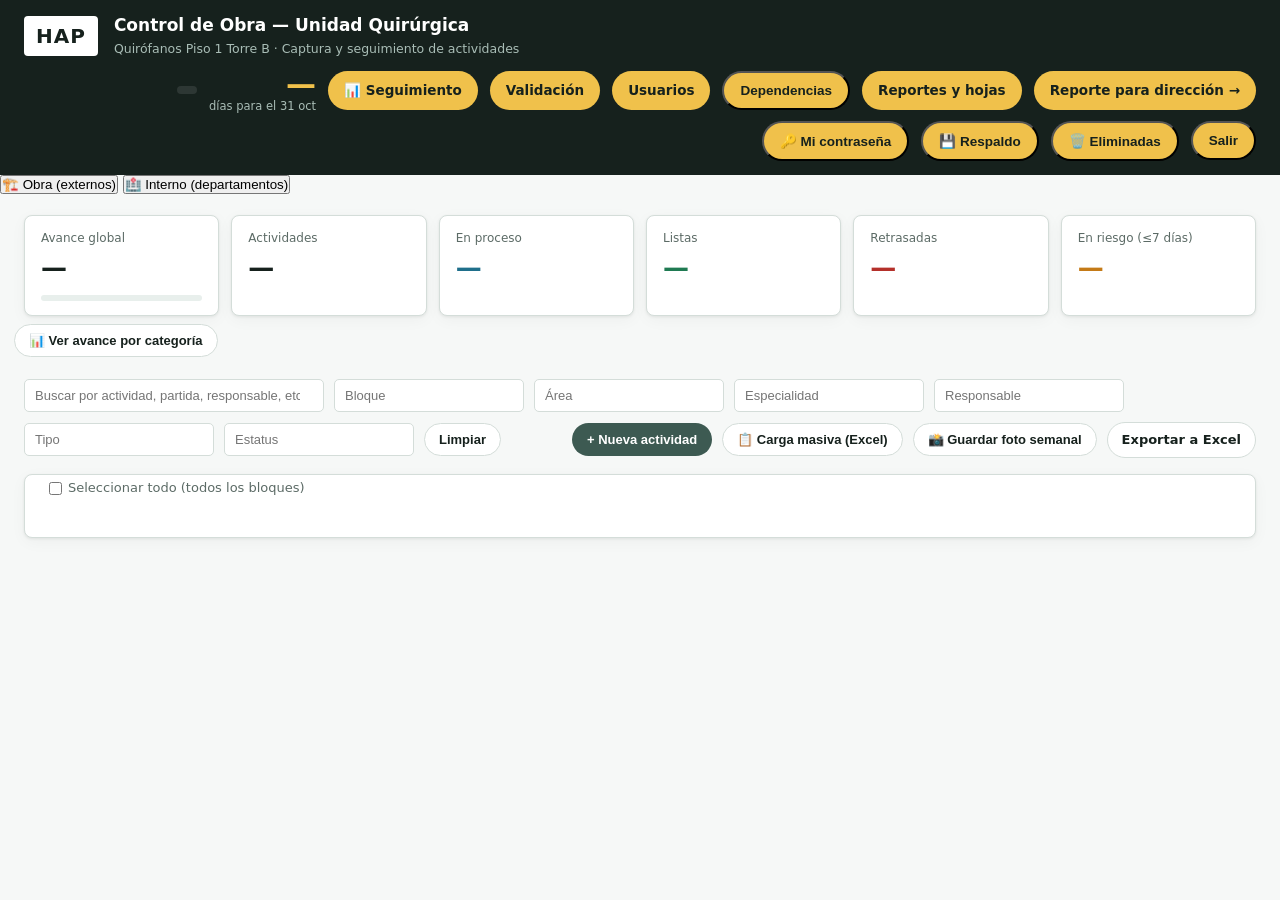
==== templates/index.html @ 10e6d12b "Update search input placeholder text" ====
<!DOCTYPE html>
<html lang="es">
<head>
<meta charset="UTF-8">
<meta name="viewport" content="width=device-width, initial-scale=1.0">
<title>Control de Obra — Unidad Quirúrgica HAP</title>
<link rel="stylesheet" href="/static/estilos.css">
</head>
<body>

<header class="barra">
  <div class="barra-izq">
    <span class="logo">HAP</span>
    <div>
      <h1>Control de Obra — Unidad Quirúrgica</h1>
      <p class="sub">Quirófanos Piso 1 Torre B · Captura y seguimiento de actividades</p>
    </div>
  </div>
  <div class="barra-der">
    <span class="usuario-logueado" id="usuario-logueado"></span>
    <div class="contador" id="contador">
      <span class="contador-num" id="dias-num">—</span>
      <span class="contador-lbl">días para el 31&nbsp;oct</span>
    </div>
    <a href="/seguimiento" class="btn-reporte btn-reportes-sec perm-admin" id="btn-seguimiento">📊 Seguimiento</a>
    <a href="/validacion" class="btn-reporte btn-reportes-sec" id="btn-validacion">Validación <span id="badge-val" class="badge-val" hidden>0</span></a>
    <a href="/usuarios" class="btn-reporte btn-reportes-sec perm-admin" id="btn-usuarios">Usuarios</a>
    <button id="btn-dep-mgr" class="btn-reporte btn-reportes-sec" type="button">Dependencias</button>
    <a href="/reportes" class="btn-reporte btn-reportes-sec perm-admin">Reportes y hojas</a>
    <a href="/reporte" class="btn-reporte perm-admin">Reporte para dirección →</a>
    <button id="btn-cambiar-clave-admin" class="btn-reporte btn-reportes-sec" type="button">🔑 Mi contraseña</button>
    <button id="btn-respaldo-rapido" class="btn-reporte btn-reportes-sec perm-admin" type="button">💾 Respaldo</button>
    <button id="btn-ver-eliminadas" class="btn-reporte btn-reportes-sec perm-admin" type="button">🗑️ Eliminadas</button>
    <button id="btn-salir-admin" class="btn-reporte" type="button">Salir</button>
  </div>
</header>

<!-- Selector de mundo: Obra (externos) / Interno (departamentos) -->
<div class="selector-mundo">
  <button id="sm-obra" class="sm-btn activo" type="button">🏗️ Obra (externos)</button>
  <button id="sm-interno" class="sm-btn" type="button">🏥 Interno (departamentos)</button>
</div>

<section class="tablero" id="tablero">
  <div class="kpi">
    <span class="kpi-lbl">Avance global</span>
    <span class="kpi-val" id="kpi-global">—</span>
    <div class="barra-avance"><div class="barra-avance-fill" id="kpi-global-bar"></div></div>
  </div>
  <div class="kpi"><span class="kpi-lbl">Actividades</span><span class="kpi-val" id="kpi-total">—</span></div>
  <div class="kpi"><span class="kpi-lbl">En proceso</span><span class="kpi-val azul" id="kpi-proceso">—</span></div>
  <div class="kpi"><span class="kpi-lbl">Listas</span><span class="kpi-val verde" id="kpi-listas">—</span></div>
  <div class="kpi alerta"><span class="kpi-lbl">Retrasadas</span><span class="kpi-val rojo" id="kpi-retraso">—</span></div>
  <div class="kpi alerta"><span class="kpi-lbl">En riesgo (≤7 días)</span><span class="kpi-val naranja" id="kpi-riesgo">—</span></div>
</section>

<section class="resumen-cat">
  <button type="button" id="btn-resumen-cat" class="btn-sec">📊 Ver avance por categoría</button>
</section>

<section class="controles">
  <input type="search" id="buscar" placeholder="Buscar por actividad, partida, responsable, etc.">
  <div class="filtro-combo">
    <input list="dl-bloque" id="f-bloque" placeholder="Bloque" autocomplete="off">
    <datalist id="dl-bloque"></datalist>
  </div>
  <div class="filtro-combo">
    <input list="dl-area" id="f-area" placeholder="Área" autocomplete="off">
    <datalist id="dl-area"></datalist>
  </div>
  <div class="filtro-combo">
    <input list="dl-giro" id="f-giro" placeholder="Especialidad" autocomplete="off">
    <datalist id="dl-giro"></datalist>
  </div>
  <div class="filtro-combo">
    <input list="dl-proveedor" id="f-proveedor" placeholder="Responsable" autocomplete="off">
    <datalist id="dl-proveedor"></datalist>
  </div>
  <div class="filtro-combo">
    <input list="dl-tipo" id="f-tipo-partida" placeholder="Tipo" autocomplete="off">
    <datalist id="dl-tipo"></datalist>
  </div>
  <div class="filtro-combo">
    <input list="dl-estatus" id="f-estatus" placeholder="Estatus" autocomplete="off">
    <datalist id="dl-estatus"></datalist>
  </div>
  <datalist id="dl-causa-global"></datalist>
  <button id="btn-limpiar" class="btn-sec">Limpiar</button>
  <span class="flex"></span>
  <button id="btn-nueva" class="btn-pri">+ Nueva actividad</button>
  <button id="btn-carga-masiva" class="btn-sec">📋 Carga masiva (Excel)</button>
  <button id="btn-foto" class="btn-sec" title="Guarda una foto del avance de hoy para comparar la próxima semana">📸 Guardar foto semanal</button>
  <a href="/api/exportar" class="btn-sec">Exportar a Excel</a>
</section>

<div class="barra-seleccion" id="barra-seleccion" hidden>
  <span id="sel-conteo">0 seleccionadas</span>
  <button id="btn-borrar-sel" class="btn-borrar-sel">🗑 Eliminar seleccionadas</button>
  <button id="btn-deseleccionar" class="btn-sec">Quitar selección</button>
</div>

<div class="tabla-wrap">
  <div class="check-todos-fila">
    <label><input type="checkbox" id="check-todos" title="Seleccionar todos"> Seleccionar todo (todos los bloques)</label>
  </div>
  <div id="grupos-bloque"></div>
  <p id="vacio" class="vacio" hidden>No hay actividades que coincidan con el filtro.</p>
</div>

<!-- Panel de edición -->
<div class="overlay" id="overlay" hidden></div>
<aside class="panel" id="panel" hidden>
  <div class="panel-cab">
    <h2 id="panel-titulo">Editar actividad</h2>
    <button class="cerrar" id="cerrar-panel">✕</button>
  </div>
  <div class="panel-cuerpo">
    <input type="hidden" id="e-id">
    <div class="campo"><label>Bloque</label>
      <input list="dl-bloque-e" id="e-bloque" autocomplete="off">
      <datalist id="dl-bloque-e"></datalist>
      <button type="button" class="mini-add" data-add="bloque">+ Agregar bloque</button>
    </div>
    <div class="campo"><label>Área</label>
      <input list="dl-area-e" id="e-area" autocomplete="off">
      <datalist id="dl-area-e"></datalist>
      <button type="button" class="mini-add" data-add="area">+ Agregar área nueva</button>
    </div>
    <div class="fila-2">
      <div class="campo"><label>Especialidad</label>
        <input list="dl-giro-e" id="e-giro" autocomplete="off">
        <datalist id="dl-giro-e"></datalist>
        <button type="button" class="mini-add" data-add="giro">+ Agregar especialidad</button>
      </div>
    </div>
    <div class="campo"><label>Mundo</label>
      <select id="e-mundo">
        <option value="obra">🔧 Obra (externos)</option>
        <option value="interno">🏥 Interno (departamentos)</option>
      </select>
      <p class="ayuda">Si esta actividad está en la pestaña equivocada (ej. una compra de mobiliario que hace el hospital, no un proveedor externo), cámbiala aquí.</p>
    </div>
    <div class="campo"><label id="lbl-proveedor">Responsable</label>
      <input list="dl-proveedor-e" id="e-proveedor" autocomplete="off">
      <datalist id="dl-proveedor-e"></datalist>
      <button type="button" class="mini-add" id="btn-add-prov" data-add="proveedor">+ Agregar responsable nuevo</button>
    </div>
    <div class="campo"><label>Partida / Actividad</label><textarea id="e-partida" rows="2"></textarea></div>
    <div class="fila-2">
      <div class="campo"><label id="lbl-tipo-partida">Tipo de partida</label>
        <select id="e-tipo-partida">
          <option>Construcción</option><option>Mobiliario y equipo</option>
          <option>Puesta en marcha</option><option>Detalles finales</option>
        </select></div>
      <div class="campo"><label>¿Definido / tiene plano?</label>
        <select id="e-definido"><option value="NO">No</option><option value="SÍ">Sí</option></select></div>
    </div>
    <div class="fila-2">
      <div class="campo"><label>¿Aplica?</label>
        <select id="e-aplica"><option>SÍ</option><option>NO</option></select></div>
      <div class="campo"><label>% Avance</label>
        <input type="number" id="e-avance" min="0" max="100" step="5">
        <p class="ayuda" id="e-avance-decl-info" hidden></p>
      </div>
    </div>
    <div class="campo campo-pruebas">
      <label class="lbl-check"><input type="checkbox" id="e-requiere-pruebas"> Requiere pruebas de funcionamiento / revisión y entrega
        <span class="ayuda-inline">(ej. contacto con polaridad y tierra, apagador que prenda y apague, llave que saque agua — lo valida alguien de adentro, no el proveedor)</span></label>
    </div>
    <div class="campo" id="wrap-valida-depto" hidden>
      <label>¿Quién valida? (interno)</label>
      <input list="dl-valida-depto" id="e-valida-depto" placeholder="ej. Biomédica, Mantenimiento…" autocomplete="off">
      <datalist id="dl-valida-depto"></datalist>
    </div>
    <div class="campo" id="campo-nota-mod" hidden>
      <label>Nota de este cambio de avance <small style="font-weight:400;color:#8a94a3;">(por qué lo ajustaste)</small></label>
      <textarea id="e-nota-mod" rows="2" placeholder="Ej. Verificado en obra, se confirma 60%"></textarea>
    </div>
    <div class="fila-2">
      <div class="campo"><label>Fecha inicio</label><input type="date" id="e-inicio"></div>
      <div class="campo"><label>Fecha fin (compromiso)</label><input type="date" id="e-fin"></div>
    </div>
    <div class="fila-2">
      <div class="campo"><label>Duración (días)</label><input type="number" id="e-duracion" min="0"></div>
      <div class="campo"><label>Estatus</label>
        <select id="e-estatus">
          <option>Pendiente</option><option>En proceso</option>
          <option>Listo</option><option>Post-apertura</option>
        </select></div>
    </div>
    <div class="campo"><label>Depende de (esta actividad no empieza hasta que la otra acabe)</label>
      <select id="e-depende"><option value="">— Ninguna —</option></select>
    </div>
    <div class="bloque-causa">
      <div class="campo"><label>Causa de retraso <span class="op">(si va atrasada)</span></label>
        <input list="dl-causa" id="e-causa" autocomplete="off" placeholder="— Sin causa —">
        <datalist id="dl-causa"></datalist>
        <button type="button" class="mini-add" data-add="causa">+ Agregar causa nueva</button>
      </div>
      <div class="campo"><label>Lo que sostiene el proveedor <span class="op">(su versión)</span></label>
        <textarea id="e-nota-prov" rows="2" placeholder="Aquí se anota lo que el proveedor explica sobre el retraso"></textarea>
      </div>
      <p class="causa-sello" id="causa-sello" hidden></p>
    </div>
    <div class="campo"><label>Notas</label><textarea id="e-notas" rows="3"></textarea></div>
  </div>
  <div class="panel-pie">
    <button id="borrar-act" class="btn-borrar">Eliminar</button>
    <button id="duplicar-act" class="btn-sec" title="Crear copia con nuevo código">Duplicar</button>
    <span class="flex"></span>
    <button id="cancelar" class="btn-sec">Cancelar</button>
    <button id="guardar" class="btn-pri">Guardar</button>
  </div>
</aside>

<!-- Panel flotante: Avance por categoría -->
<div class="overlay" id="overlay-resumen-cat" hidden></div>
<aside class="panel" id="panel-resumen-cat" hidden>
  <div class="panel-cab">
    <h2>📊 Avance por categoría</h2>
    <button class="cerrar" id="cerrar-resumen-cat">✕</button>
  </div>
  <div class="panel-cuerpo">
    <div class="resumen-cat-cab">
      <label>Agrupar por:</label>
      <select id="resumen-agrupar">
        <option value="bloque">Bloque</option>
        <option value="area">Área</option>
        <option value="giro">Especialidad</option>
        <option value="responsable">Responsable</option>
        <option value="tipo_partida">Tipo</option>
      </select>
      <span class="ayuda">Del avance de lo que ves ahora mismo en esta pestaña (con los filtros que tengas puestos), ordenado del más atrasado al más avanzado.</span>
    </div>
    <div id="resumen-cat-lista"></div>
  </div>
</aside>

<!-- Modal para agregar proveedor / bloque / área / giro -->
<div class="overlay" id="overlay-add" hidden></div>
<div class="modal-add" id="modal-add" hidden>
  <div class="modal-cab">
    <h3 id="add-titulo">Agregar</h3>
    <button class="cerrar" id="add-cerrar">✕</button>
  </div>
  <div class="modal-cuerpo">
    <div class="campo"><label id="add-lbl-nombre">Nombre</label>
      <input id="add-nombre" placeholder="Escribe el nombre"></div>
    <div class="campo" id="add-tipo-wrap">
      <label>Tipo</label>
      <select id="add-tipo"><option>Externo</option><option>Interno</option></select>
      <p class="ayuda">Interno = personal o áreas del hospital (Sistemas, Intendencia, Compras…). Externo = contratista o proveedor de fuera.</p>
    </div>
    <div class="campo"><label id="add-lbl-func">¿De qué se encarga / para qué es?</label>
      <textarea id="add-funcion" rows="2" placeholder="Breve descripción"></textarea></div>
  </div>
  <div class="modal-pie">
    <button class="btn-sec" id="add-cancelar">Cancelar</button>
    <button class="btn-pri" id="add-guardar">Guardar</button>
  </div>
</div>

<!-- Modal de confirmación de borrado -->
<div class="overlay" id="overlay-del" hidden></div>
<div class="modal-add modal-del" id="modal-del" hidden>
  <div class="modal-cab">
    <h3 id="del-titulo">Confirmar eliminación</h3>
    <button class="cerrar" id="del-cerrar">✕</button>
  </div>
  <div class="modal-cuerpo">
    <p class="del-aviso">Vas a eliminar las siguientes partidas. Esta acción no se puede deshacer.</p>
    <div class="del-lista" id="del-lista"></div>
  </div>
  <div class="modal-pie">
    <button class="btn-sec" id="del-cancelar">Cancelar</button>
    <button class="btn-borrar-sel" id="del-confirmar">Sí, eliminar</button>
  </div>
</div>

<!-- Modal: Administrador de Dependencias -->
<div class="overlay" id="overlay-dep" hidden></div>
<div class="modal-add modal-dep" id="modal-dep" hidden>
  <div class="modal-cab">
    <h3>Dependencias entre trabajos</h3>
    <button class="cerrar" id="dep-cerrar">✕</button>
  </div>
  <div class="modal-cuerpo">
    <p class="ayuda">Define qué trabajos tienen que avanzar antes de que otro pueda empezar, por área.</p>
    <div class="dep-form">
      <div class="fila-2">
        <div class="campo"><label>Área</label>
          <input id="dep-new-area" placeholder="ej. Quirófano 6" autocomplete="off"></div>
        <div class="campo"><label>Trabajo que espera (sucesor)</label>
          <input id="dep-new-sucesor" placeholder="ej. Pintura" autocomplete="off"></div>
      </div>
      <div class="fila-2">
        <div class="campo"><label>Debe(n) ir antes (predecesores)</label>
          <input id="dep-new-predecesores" placeholder="ej. Tablaroca, Instalaciones" autocomplete="off"></div>
        <div class="campo"><label>Umbral %</label>
          <input type="number" id="dep-new-umbral" min="0" max="100" step="5" value="100"></div>
      </div>
      <button class="btn-pri" id="btn-crear-dep" type="button">+ Crear regla</button>
    </div>
    <table class="v-tabla" style="margin-top:14px">
      <thead><tr><th>Área</th><th>Sucesor</th><th>Predecesores</th><th>Umbral</th><th>Estado</th><th></th></tr></thead>
      <tbody id="tbody-dep-lista"></tbody>
    </table>
    <p id="vacio-dep-lista" class="vacio" hidden>Aún no hay reglas de dependencia.</p>
  </div>
  <div class="modal-pie">
    <button class="btn-sec" id="dep-cerrar-btn" type="button">Cerrar</button>
  </div>
</div>

<!-- Modal: Cambiar contraseña del administrador -->
<div class="overlay" id="overlay-clave-admin" hidden></div>
<div class="modal-add" id="modal-clave-admin" hidden>
  <div class="modal-cab">
    <h3>Cambiar mi contraseña</h3>
    <button class="cerrar" id="btn-cerrar-clave-admin">✕</button>
  </div>
  <div class="modal-cuerpo">
    <div class="campo"><label>Contraseña actual</label>
      <input type="password" id="admin-clave-actual" autocomplete="current-password"></div>
    <div class="campo"><label>Nueva contraseña</label>
      <input type="password" id="admin-clave-nueva" autocomplete="new-password"></div>
    <div class="campo"><label>Repite la nueva</label>
      <input type="password" id="admin-clave-confirmar" autocomplete="new-password"></div>
    <p class="ayuda">Mínimo 4 caracteres.</p>
  </div>
  <div class="modal-pie">
    <button class="btn-sec" id="btn-cancelar-clave-admin">Cancelar</button>
    <button class="btn-pri" id="btn-guardar-clave-admin">Guardar</button>
  </div>
</div>

<!-- Globo de historial -->
<div class="panel-hist" id="panel-hist" hidden>
  <div class="hist-cab">
    <b id="hist-titulo">Historial</b>
    <button class="cerrar" id="hist-cerrar">✕</button>
  </div>
  <p class="hist-sub" id="hist-sub"></p>
  <div class="hist-cuerpo" id="hist-cuerpo"></div>
</div>

<div id="toast" class="toast" hidden></div>

<!-- ===== Modal: carga masiva por Excel ===== -->
<div class="overlay" id="overlay-masiva" hidden></div>
<div class="modal-add" id="modal-masiva" hidden style="max-width:620px">
  <div class="modal-cab">
    <h3>Carga masiva por Excel</h3>
    <button class="cerrar" id="masiva-cerrar">✕</button>
  </div>
  <div class="modal-cuerpo">
    <p class="ayuda" style="margin-bottom:12px">Sube un archivo Excel (.xlsx) con estas columnas: <b>Bloque, Área, Especialidad, Proveedor, Partida</b>. Opcionales: Tipo de partida, Fecha compromiso.</p>
    <p class="ayuda" style="margin-bottom:12px">La plataforma valida que cada bloque, área, especialidad y proveedor ya estén dados de alta. Si alguno no existe, te lo rechaza y te dice cuáles sí hay.</p>
    <div class="campo">
      <input type="file" id="masiva-archivo" accept=".xlsx,.xls,.csv">
    </div>
    <div id="masiva-preview" hidden>
      <p id="masiva-resumen" style="font-weight:600;margin:8px 0"></p>
      <div id="masiva-errores" style="color:#c53030;font-size:13px;max-height:200px;overflow-y:auto"></div>
      <div id="masiva-ok" style="color:#2f855a;font-size:13px"></div>
      <table class="v-tabla" id="masiva-tabla" style="font-size:12px;margin-top:8px;max-height:250px;overflow-y:auto;display:block">
        <thead><tr><th>Bloque</th><th>Área</th><th>Especialidad</th><th>Proveedor</th><th>Partida</th><th>Tipo</th><th>Fecha comp.</th><th>OK?</th></tr></thead>
        <tbody id="masiva-tbody"></tbody>
      </table>
    </div>
  </div>
  <div class="modal-pie">
    <button class="btn-sec" id="masiva-cancelar">Cancelar</button>
    <a href="/api/plantilla_carga_masiva" class="btn-sec" download>⬇ Descargar plantilla</a>
    <button class="btn-pri" id="masiva-subir" disabled>Subir actividades</button>
  </div>
</div>

<!-- Modal: Actividades eliminadas -->
<div class="overlay" id="overlay-elim" hidden></div>
<div class="panel" id="panel-elim" hidden style="width:min(700px,96vw)">
  <div class="panel-cab">
    <h2>🗑️ Actividades eliminadas</h2>
    <button class="cerrar" id="btn-cerrar-elim">✕</button>
  </div>
  <div class="panel-cuerpo" id="panel-elim-cuerpo">
    <p style="color:#64748b;font-size:13px;margin-bottom:12px">Actividades que se eliminaron. Puedes restaurarlas si fue un error.</p>
    <div id="elim-buscador" style="margin-bottom:10px">
      <input type="search" id="elim-buscar" placeholder="Buscar por código, partida, proveedor…" style="width:100%;padding:8px 12px;border:1px solid #e2e5ea;border-radius:8px;font-size:13px">
    </div>
    <div id="elim-lista"></div>
    <p id="elim-vacio" hidden style="text-align:center;color:#94a3b8;padding:20px">No hay actividades eliminadas.</p>
  </div>
</div>

<script src="/static/limpiar_campos.js"></script>
<script src="/static/app.js"></script>
</body>
</html>
---- static/estilos.css ----
/* ============================================================
   Control de Obra HAP — consola de trabajo
   Paleta clínica: acero, verde quirófano, ámbar de alerta
   ============================================================ */
:root{
  --tinta:#16211d;         /* verde-negro quirófano */
  --acero:#3d5a52;
  --acero-claro:#e8efec;
  --linea:#d4ddd9;
  --papel:#f6f8f7;
  --blanco:#ffffff;
  --verde:#1f7a52;         /* listo */
  --verde-suave:#e2f2ea;
  --azul:#1f6f8b;          /* en proceso */
  --azul-suave:#e2eef2;
  --naranja:#c47a17;       /* riesgo */
  --naranja-suave:#faf0dd;
  --rojo:#b4302a;          /* retraso */
  --rojo-suave:#f8e4e2;
  --gris-texto:#5c6b66;
  --sombra:0 1px 3px rgba(22,33,29,.08),0 4px 16px rgba(22,33,29,.04);
}
*{box-sizing:border-box;margin:0;padding:0}
body{
  font-family:"Segoe UI",system-ui,-apple-system,sans-serif;
  background:var(--papel);color:var(--tinta);
  font-size:14px;line-height:1.4;
}

/* ---- Barra superior ---- */
.barra{
  display:flex;flex-wrap:wrap;justify-content:space-between;align-items:center;
  background:var(--tinta);color:#fff;padding:14px 24px;row-gap:10px;
  position:sticky;top:0;z-index:50;
}
.barra-izq{display:flex;align-items:center;gap:16px}
.logo{
  font-weight:800;font-size:20px;letter-spacing:1px;
  background:#fff;color:var(--tinta);padding:6px 12px;border-radius:4px;
}
.barra h1{font-size:17px;font-weight:600}
.sub{font-size:12.5px;color:#a9bdb6;margin-top:2px}
/* Antes esta fila de botones no envolvía: con muchos botones (Seguimiento,
   Validación, Usuarios, Dependencias, Reportes y hojas, etc.) se salía de
   la pantalla en PC de ventana angosta y obligaba a hacer scroll lateral.
   Ahora, si no caben en una sola fila, bajan a una segunda fila en vez de
   salirse — funciona igual en PC que en celular (el @media de abajo
   además la hace más compacta en pantallas chicas). */
.barra-der{display:flex;flex-wrap:wrap;justify-content:flex-end;align-items:center;gap:8px 12px;max-width:100%}
.usuario-logueado{font-size:13px;color:#c8dbd2;font-weight:600;padding:4px 10px;
  background:rgba(255,255,255,.1);border-radius:6px;white-space:nowrap}
.contador{text-align:right;display:flex;flex-direction:column;line-height:1.1}
.contador-num{font-size:30px;font-weight:800;color:#f0c14b}
.contador-lbl{font-size:11.5px;color:#a9bdb6;text-transform:none}
.contador.critico .contador-num{color:#ff8b7e}
.btn-reporte{
  background:#f0c14b;color:var(--tinta);text-decoration:none;
  padding:10px 16px;border-radius:20px;font-weight:600;font-size:13.5px;
  white-space:nowrap;transition:background .15s;
}
.btn-reporte:hover{background:#f5cf6c}

/* ---- Tablero KPIs ---- */
.tablero{
  display:grid;grid-template-columns:repeat(6,1fr);gap:12px;
  padding:20px 24px 8px;
}
.kpi{
  background:var(--blanco);border:1px solid var(--linea);border-radius:8px;
  padding:14px 16px;display:flex;flex-direction:column;gap:4px;box-shadow:var(--sombra);
}
.kpi-lbl{font-size:12px;color:var(--gris-texto)}
.kpi-val{font-size:26px;font-weight:800}
.kpi-val.azul{color:var(--azul)}.kpi-val.verde{color:var(--verde)}
.kpi-val.rojo{color:var(--rojo)}.kpi-val.naranja{color:var(--naranja)}
.kpi.alerta{border-width:1px}
.barra-avance{height:6px;background:var(--acero-claro);border-radius:3px;overflow:hidden;margin-top:4px}
.barra-avance-fill{height:100%;background:var(--verde);width:0%;transition:width .4s}

/* ---- Controles / filtros ---- */
.controles{
  display:flex;gap:10px;align-items:center;padding:12px 24px;flex-wrap:wrap;
}
.controles input[type=search],.controles select,.controles input[list]{
  padding:8px 10px;border:1px solid var(--linea);border-radius:5px;
  background:#fff;font-size:13px;color:var(--tinta);
}
.filtro-combo{display:inline-flex}
.filtro-combo input[list]{min-width:150px;cursor:pointer}
.filtro-combo input[list]:focus{border-color:var(--acero);outline:none}
#buscar{min-width:260px;flex:0 1 300px}
.flex{flex:1}
.btn-pri,.btn-sec{
  padding:8px 14px;border-radius:20px;font-size:13px;font-weight:600;
  cursor:pointer;border:1px solid transparent;text-decoration:none;display:inline-block;
}
.btn-pri{background:var(--acero);color:#fff}
.btn-pri:hover{background:var(--tinta)}
.btn-sec{background:#fff;border-color:var(--linea);color:var(--tinta)}
.btn-sec:hover{background:var(--acero-claro)}

/* ---- Tabla ---- */
.check-todos-fila{margin:4px 24px 8px;font-size:13px;color:var(--gris-texto);display:flex;align-items:center;gap:6px}
.check-todos-fila label{display:flex;align-items:center;gap:6px;cursor:pointer}
#grupos-bloque{margin:4px 24px 40px}
.grupo-bloque{background:#fff;border:1px solid var(--linea);border-radius:8px;
  box-shadow:var(--sombra);margin-bottom:10px;overflow:hidden}
.grupo-resumen{list-style:none;cursor:pointer;padding:12px 16px;display:flex;
  align-items:center;gap:14px;background:var(--acero-claro);user-select:none}
.grupo-resumen::-webkit-details-marker{display:none}
.grupo-resumen::before{content:"▶";font-size:11px;color:var(--acero);transition:transform .15s}
.grupo-bloque[open] .grupo-resumen::before{transform:rotate(90deg)}
.grupo-nombre{font-weight:700;font-size:14px;color:var(--tinta)}
.grupo-cant{font-size:12.5px;color:var(--gris-texto)}
.grupo-avance-barra{flex:1;max-width:160px;height:8px;background:var(--linea);
  border-radius:5px;overflow:hidden}
.grupo-avance-fill{display:block;height:100%;background:var(--verde)}
.grupo-avance-pct{font-size:12.5px;font-weight:700;color:var(--verde);min-width:38px;text-align:right}
.grupo-bloque table{margin:0}
.tabla-wrap{margin:4px 24px 40px;background:#fff;border:1px solid var(--linea);
  border-radius:8px;overflow:hidden;box-shadow:var(--sombra)}
table{width:100%;border-collapse:collapse}
thead th{
  background:var(--acero-claro);text-align:left;padding:10px 12px;
  font-size:12px;font-weight:700;color:var(--acero);
  border-bottom:2px solid var(--linea);position:sticky;top:0;
}
tbody td{padding:9px 12px;border-bottom:1px solid #eef2f0;vertical-align:middle}
tbody tr:hover{background:#f9fbfa;cursor:pointer}
.col-av{width:120px}
.cod{font-family:"Consolas",monospace;font-size:12px;color:var(--gris-texto)}
.partida-cell{max-width:280px}
.giro-tag{
  display:inline-block;padding:2px 8px;border-radius:20px;font-size:11.5px;font-weight:600;
  background:var(--acero-claro);color:var(--acero);white-space:nowrap;
}
.mini-barra{height:16px;background:var(--acero-claro);border-radius:3px;position:relative;overflow:hidden}
.mini-barra-fill{height:100%;background:var(--azul);transition:width .3s}
.mini-barra span{position:absolute;inset:0;display:flex;align-items:center;justify-content:center;
  font-size:11px;font-weight:700;color:var(--tinta)}
.mini-barra-fill.full{background:var(--verde)}
.celda-avance{width:120px}
.sel-avance{margin-top:4px;width:100%;font-size:11px;padding:2px 4px;
  border:1px solid var(--linea);border-radius:4px;background:#fff;color:var(--acero);
  cursor:pointer;opacity:.55;transition:opacity .15s}
.celda-avance:hover .sel-avance{opacity:1;border-color:var(--acero)}
.badge{padding:3px 9px;border-radius:20px;font-size:11.5px;font-weight:600;white-space:nowrap}
.b-pendiente{background:var(--acero-claro);color:var(--acero)}
.b-proceso{background:var(--azul-suave);color:var(--azul)}
.b-listo{background:var(--verde-suave);color:var(--verde)}
.b-post{background:#ece4f5;color:#6a4a9c}
/* etiquetas de tipo de partida */
.tp-tag{display:inline-block;padding:2px 8px;border-radius:5px;font-size:11px;font-weight:600;white-space:nowrap}
.tp-con{background:#e8efec;color:#3d5a52}
.tp-mob{background:#e6eef7;color:#2c5c8a}
.tp-pm{background:#fef0e0;color:#b5701a}
.tp-det{background:#f0e9f6;color:#6a4a9c}
/* chip de definido */
.col-def{text-align:center;width:52px}
.def-chip{display:inline-block;width:24px;height:24px;line-height:24px;border-radius:50%;
  font-size:13px;font-weight:800;cursor:pointer;transition:transform .1s}
.def-chip:hover{transform:scale(1.15)}
.def-si{background:var(--verde-suave);color:var(--verde)}
.def-no{background:#f0f0f0;color:#b8b8b8}
/* botón mini agregar dentro del panel */
.mini-add{background:none;border:none;color:var(--azul);font-size:12px;font-weight:600;
  cursor:pointer;padding:2px 0;text-align:left;margin-top:2px}
.mini-add:hover{text-decoration:underline}
/* modal agregar */
.modal-add{position:fixed;top:50%;left:50%;transform:translate(-50%,-50%);
  width:440px;max-width:94vw;background:#fff;z-index:110;border-radius:10px;
  box-shadow:0 10px 40px rgba(0,0,0,.25);display:flex;flex-direction:column}
.modal-cab{display:flex;justify-content:space-between;align-items:center;
  padding:16px 20px;border-bottom:1px solid var(--linea)}
.modal-cab h3{font-size:15px}
.modal-cuerpo{padding:18px 20px}
.modal-pie{display:flex;justify-content:flex-end;gap:10px;padding:14px 20px;border-top:1px solid var(--linea)}
.ayuda{font-size:11.5px;color:var(--gris-texto);margin-top:4px;line-height:1.35}
.fecha-tarde{color:var(--rojo);font-weight:700}
.fecha-cerca{color:var(--naranja);font-weight:600}
.dep{font-size:11.5px;color:var(--gris-texto)}
.editar-ico{color:var(--acero);font-weight:700}
.acciones-fila{white-space:nowrap;display:flex;gap:10px;align-items:center}
.editar-ico,.borrar-ico{cursor:pointer;font-size:14px}
.borrar-ico{opacity:.5;transition:opacity .15s}
.borrar-ico:hover{opacity:1}
.col-check{width:36px;text-align:center;display:none}
.col-check input{cursor:pointer;width:16px;height:16px}
body.modo-sel .col-check{display:table-cell}
/* barra de selección */
.barra-seleccion{display:flex;align-items:center;gap:14px;margin:0 24px 8px;
  padding:10px 16px;background:var(--rojo-suave);border:1px solid var(--rojo);
  border-radius:8px}
.barra-seleccion[hidden]{display:none}
.barra-seleccion #sel-conteo{font-weight:700;color:var(--rojo)}
.btn-borrar-sel{background:var(--rojo);color:#fff;border:none;padding:8px 14px;
  border-radius:20px;font-size:13px;font-weight:600;cursor:pointer}
.btn-borrar-sel:hover{background:#8f2621}
/* modal borrado */
.modal-del .del-aviso{font-size:13px;color:var(--gris-texto);margin-bottom:12px}
.del-lista{max-height:300px;overflow-y:auto;border:1px solid var(--linea);
  border-radius:6px;padding:6px}
.del-item{padding:6px 8px;font-size:12.5px;border-bottom:1px solid #eef2f0}
.del-item:last-child{border-bottom:none}
/* ---- Regla global para elementos ocultos ---- */
[hidden] { display: none !important; }

/* ---- Panel lateral y Overlays ---- */
.overlay {
  position: fixed;
  inset: 0;
  background: rgba(22,33,29,.35);
  z-index: 90;
  display: none;
}
.overlay:not([hidden]) { display: block; }
.overlay[hidden] { display: none !important; }

.panel {
  position: fixed;
  top: 0;
  right: 0;
  height: 100vh;
  height: 100dvh; /* dvh: altura visual dinámica, respeta barra del navegador móvil */
  width: 460px;
  max-width: 94vw;
  background: #fff;
  z-index: 100;
  box-shadow: -4px 0 24px rgba(0,0,0,.18);
  display: none;
  flex-direction: column;
}
.panel:not([hidden]) { display: flex; }
.panel[hidden] { display: none !important; }

.modal-add {
  position: fixed;
  top: 50%;
  left: 50%;
  transform: translate(-50%,-50%);
  width: 440px;
  max-width: 94vw;
  background: #fff;
  z-index: 110;
  border-radius: 10px;
  box-shadow: 0 10px 40px rgba(0,0,0,.25);
  display: none;
  flex-direction: column;
}
.modal-add:not([hidden]) { display: flex; }
.modal-add[hidden] { display: none !important; }

.modal-overlay {
  position: fixed;
  inset: 0;
  background: rgba(22,33,29,.45);
  z-index: 300;
  display: none;
  align-items: center;
  justify-content: center;
}
.modal-overlay:not([hidden]) { display: flex; }
.modal-overlay[hidden] { display: none !important; }

.panel-cab{display:flex;justify-content:space-between;align-items:center;
  padding:18px 22px;border-bottom:1px solid var(--linea)}
.panel-cab h2{font-size:16px}
.cerrar{background:none;border:none;font-size:18px;cursor:pointer;color:var(--gris-texto)}
.panel-cuerpo{padding:18px 22px;overflow-y:auto;flex:1}
.campo{margin-bottom:14px;display:flex;flex-direction:column;gap:5px}
.campo label{font-size:12.5px;font-weight:600;color:var(--acero)}
.campo input,.campo select,.campo textarea{
  padding:8px 10px;border:1px solid var(--linea);border-radius:5px;
  font-size:13.5px;font-family:inherit;color:var(--tinta);
}
.campo textarea{resize:vertical}
.fila-2{display:grid;grid-template-columns:1fr 1fr;gap:12px}
.panel-pie{display:flex;align-items:center;gap:10px;padding:16px 22px;
  border-top:1px solid var(--linea);flex-shrink:0}
.btn-borrar{background:#fff;border:1px solid var(--rojo);color:var(--rojo);
  padding:8px 14px;border-radius:20px;font-size:13px;font-weight:600;cursor:pointer}
.btn-borrar:hover{background:var(--rojo-suave)}

/* ---- Toast ---- */
.toast{
  position:fixed;bottom:24px;left:50%;transform:translateX(-50%);
  background:var(--tinta);color:#fff;padding:12px 22px;border-radius:6px;
  font-size:13.5px;z-index:200;box-shadow:var(--sombra);
}

@media(max-width:1100px){
  .tablero{grid-template-columns:repeat(3,1fr)}
}
@media(max-width:680px){
  .tablero{grid-template-columns:repeat(2,1fr)}
  .barra{flex-direction:column;gap:12px;align-items:flex-start}
}

/* ===== Bloque de causa de retraso en el panel ===== */
.bloque-causa{background:#FDF6EC;border:1px solid #F0D9A8;border-radius:10px;padding:12px 14px;margin:6px 0 10px}
.bloque-causa label{color:#8a6d3b}
.bloque-causa .op{font-weight:400;color:#b08a4a;font-size:12px}
.causa-sello{margin:6px 0 0;font-size:12px;color:#8a6d3b;font-style:italic}
#btn-foto{white-space:nowrap}

/* ===== Badge de validación pendiente ===== */
.badge-val{background:#E53935;color:#fff;font-size:11px;font-weight:700;padding:1px 7px;border-radius:20px;margin-left:4px}

/* ===== Globo de historial ===== */
.globo-hist{position:absolute;z-index:200;width:340px;max-height:70vh;overflow-y:auto;
  background:#fff;border:1px solid #d3dae0;border-radius:12px;
  box-shadow:0 12px 40px rgba(0,0,0,.22);padding:0}
.globo-hist[hidden]{display:none}
.globo-cab{display:flex;justify-content:space-between;align-items:flex-start;gap:10px;
  padding:14px 16px 10px;border-bottom:1px solid #eef1f4;position:sticky;top:0;background:#fff;border-radius:12px 12px 0 0}
.globo-cab h2{margin:0;font-size:15px;color:#1F2937}
.globo-cab .sub{margin:2px 0 0;font-size:12px;color:#8a94a3}
.globo-cab .cerrar{background:none;border:none;font-size:16px;cursor:pointer;color:#8a94a3;line-height:1}
.globo-cuerpo{padding:12px 16px 16px}
.hist-item{border-left:3px solid #1F4E78;padding:8px 12px;margin-bottom:9px;background:#f8fafc;border-radius:0 8px 8px 0}
.hist-item-top{display:flex;justify-content:space-between;align-items:baseline;gap:10px}
.hist-item-top b{color:#1F2937;font-size:13.5px}
.hist-fecha{color:#8a94a3;font-size:11.5px;white-space:nowrap}
.hist-cambio{font-size:13.5px;margin:3px 0;color:#374151}
.hist-antes{color:#9ca3af;text-decoration:line-through}
.hist-despues{color:#1E7B4B;font-weight:600}
.hist-quien{font-size:11.5px;color:#6b7280;font-style:italic}
.hist-vacio{color:#8a94a3;padding:14px 4px;text-align:center;line-height:1.5;font-size:13px}
.hist-ico{cursor:pointer;margin:0 4px;opacity:.65}
.hist-ico:hover{opacity:1}

/* ===== Interruptor de mundo (Obra / Internos) ===== */
.switch-mundo{display:flex;gap:0;margin:14px 24px 0;background:#eef1f4;border-radius:12px;padding:4px;width:fit-content}
.sm-op{border:none;background:transparent;padding:10px 20px;border-radius:9px;font-size:14px;font-weight:600;color:#6b7280;cursor:pointer;transition:all .15s}
.sm-op:hover{color:#1F2937}
.sm-op.activo{background:#fff;color:#1F4E78;box-shadow:0 1px 3px rgba(0,0,0,.1)}
.sm-op#sm-interno.activo{color:#7a4fb0}
body.mundo-interno .barra{background:#3a2c52}
body.mundo-interno .logo{background:#7a4fb0}

/* ===== Botón X para limpiar campos de captura ===== */
.campo-x-wrap{position:relative;display:block}
.campo-x-wrap > input{width:100%;box-sizing:border-box;padding-right:52px}
.campo-x-wrap > input:not([list]){padding-right:32px}
.campo-x-btn{position:absolute;right:28px;top:50%;transform:translateY(-50%);
  width:20px;height:20px;border:none;background:#e3e6ea;color:#6b7280;border-radius:50%;
  cursor:pointer;font-size:12px;font-weight:700;line-height:1;display:none;align-items:center;justify-content:center;padding:0;z-index:2;transition:all .15s}
.campo-x-wrap > input:not([list]) + .campo-x-btn{right:8px}
.campo-x-wrap > input:not(:placeholder-shown) + .campo-x-btn,
.campo-x-wrap > input.tiene-valor + .campo-x-btn{display:flex}
.campo-x-btn:hover{background:#b4302a;color:#fff}


/* ============================================================
   VISTA DE CELULAR — v1.7
   Antes los botones del encabezado se salían de la pantalla y
   había que arrastrar de lado. Ahora se acomodan solos.
   ============================================================ */
@media (max-width: 860px){
  .barra{flex-direction:column;align-items:stretch;gap:10px;padding:12px 14px}
  .barra-izq{align-items:flex-start;gap:10px}
  .barra h1{font-size:15px;line-height:1.25}
  .barra .sub{font-size:11.5px}
  .logo{font-size:16px;padding:5px 9px}

  /* los botones se acomodan en varias filas en vez de salirse */
  .barra-der{display:flex;flex-wrap:wrap;gap:8px;align-items:center;width:100%}
  .barra-der .btn-reporte{flex:1 1 calc(33.333% - 6px);min-width:0;text-align:center;
    padding:9px 4px;font-size:11.5px;white-space:normal;line-height:1.15}
  .contador{flex:1 1 100%;flex-direction:row;align-items:baseline;gap:8px;
    text-align:left;order:-1}
  .contador-num{font-size:24px}
  .contador-lbl{font-size:11.5px}

  /* tablero de 2 columnas */
  .tablero{grid-template-columns:repeat(2,1fr);gap:10px;padding:14px}
  .kpi{padding:12px}
  .kpi-val{font-size:22px}

  /* filtros a lo ancho */
  .controles{padding:10px 14px;gap:8px}
  .controles input[type=search],.controles select,.controles input[list],
  .filtro-combo,.filtro-combo input[list]{width:100%;min-width:0}
  .filtro-combo{flex:1 1 calc(50% - 4px)}
  #buscar{flex:1 1 100%;min-width:0}
  .controles .btn-pri,.controles .btn-sec{flex:1 1 calc(50% - 4px);text-align:center}

  /* la tabla se desliza sola de lado, sin romper la página */
  .tabla-wrap{margin:4px 14px 40px;overflow-x:auto}
  .tabla-wrap table{min-width:820px}

  /* interruptor de mundo a lo ancho */
  .switch-mundo{margin:12px 14px 0;width:100%}
  .sm-op{flex:1;padding:10px 8px;font-size:13px}

  /* paneles a pantalla completa */
  .panel{width:100%;max-width:100%}
  .rep-seccion{margin:14px;padding:16px 14px}
  .h-kpis{grid-template-columns:repeat(2,1fr)}
}

@media (max-width: 420px){
  .tablero{grid-template-columns:repeat(2,1fr)}
  .barra-der .btn-reporte{flex:1 1 calc(50% - 4px);font-size:11px;padding:9px 3px}
  .h-kpis{grid-template-columns:1fr}
}

/* Pruebas de funcionamiento / revisión y entrega (validada por interno) */
.campo-pruebas{background:#FEF9EC;border:1px solid #F0DFA8;border-radius:9px;padding:10px 12px}
.lbl-check{display:flex;align-items:flex-start;gap:8px;font-weight:600;cursor:pointer}
.lbl-check input[type="checkbox"]{margin-top:3px;flex-shrink:0}
.ayuda-inline{display:block;font-weight:400;font-size:12px;color:#8a7440;margin-top:2px}
.badge-pruebas{display:inline-flex;align-items:center;gap:4px;background:#FEF3C7;color:#92400E;border:1px solid #F0DFA8;padding:2px 8px;border-radius:12px;font-size:11px;font-weight:800;letter-spacing:.2px;white-space:nowrap;margin-left:6px}

/* Resumen de avance por categoría (Bloque/Área/Especialidad/Responsable/Tipo) */
.resumen-cat{margin:0 14px 10px}
.resumen-cat-cab{display:flex;align-items:center;gap:10px;flex-wrap:wrap;margin:0 0 12px}
.resumen-cat-cab label{font-weight:600;font-size:13px}
.resumen-cat-cab select{padding:7px 10px;border:1px solid var(--linea);border-radius:8px;font-size:13px;background:#fff}
.resumen-cat-cab .ayuda{margin:0;flex-basis:100%}
.rc-fila{display:grid;grid-template-columns:1fr 90px 60px;align-items:center;gap:10px;padding:7px 0;border-bottom:1px solid var(--acero-claro)}
.rc-fila:last-child{border-bottom:none}
.rc-nombre{font-size:13.5px;font-weight:600;color:var(--tinta)}
.rc-nombre small{display:block;font-weight:400;color:var(--gris-texto);font-size:11.5px}
.rc-barra{height:8px;background:var(--acero-claro);border-radius:4px;overflow:hidden}
.rc-barra-fill{height:100%;border-radius:4px}
.rc-pct{font-size:13.5px;font-weight:800;text-align:right}
@media (max-width: 640px){
  .rc-fila{grid-template-columns:1fr 60px 48px;gap:6px}
}
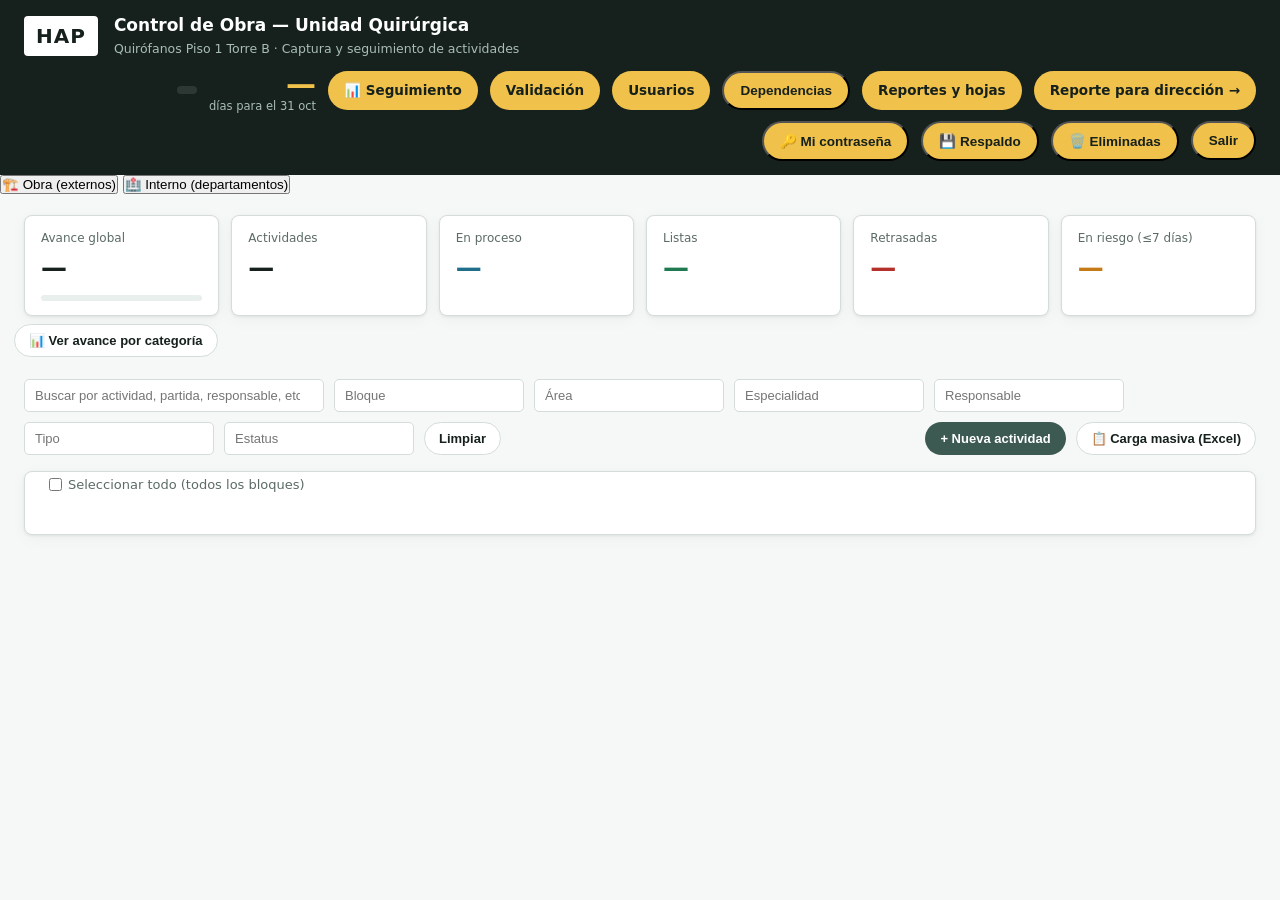
==== commit 501b94fb: "Remove photo saving button and export link Removed the 'Guardar foto semanal' button and the 'Export" ====
--- a/templates/index.html
+++ b/templates/index.html
@@ -89,8 +89,6 @@
   <span class="flex"></span>
   <button id="btn-nueva" class="btn-pri">+ Nueva actividad</button>
   <button id="btn-carga-masiva" class="btn-sec">📋 Carga masiva (Excel)</button>
-  <button id="btn-foto" class="btn-sec" title="Guarda una foto del avance de hoy para comparar la próxima semana">📸 Guardar foto semanal</button>
-  <a href="/api/exportar" class="btn-sec">Exportar a Excel</a>
 </section>
 
 <div class="barra-seleccion" id="barra-seleccion" hidden>
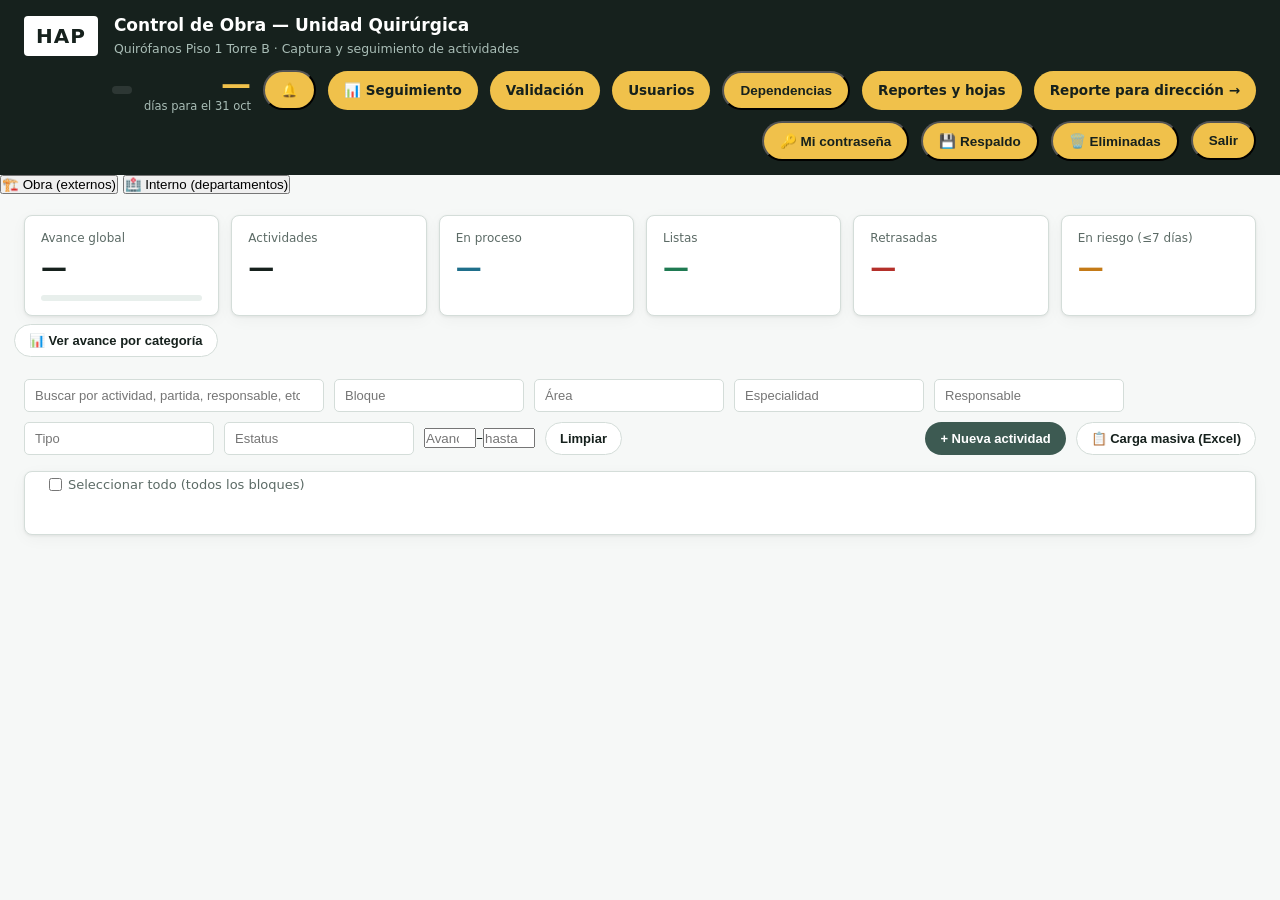
==== commit 97468f70: "Implement notification panel and alert buttons Added notification panel and buttons for alerts." ====
--- a/templates/index.html
+++ b/templates/index.html
@@ -22,6 +22,7 @@
       <span class="contador-num" id="dias-num">—</span>
       <span class="contador-lbl">días para el 31&nbsp;oct</span>
     </div>
+    <button id="btn-avisos" class="btn-reporte btn-reportes-sec perm-admin" type="button" title="Avisos">🔔 <span id="badge-avisos" class="badge-val" hidden>0</span></button>
     <a href="/seguimiento" class="btn-reporte btn-reportes-sec perm-admin" id="btn-seguimiento">📊 Seguimiento</a>
     <a href="/validacion" class="btn-reporte btn-reportes-sec" id="btn-validacion">Validación <span id="badge-val" class="badge-val" hidden>0</span></a>
     <a href="/usuarios" class="btn-reporte btn-reportes-sec perm-admin" id="btn-usuarios">Usuarios</a>
@@ -83,6 +84,11 @@
   <div class="filtro-combo">
     <input list="dl-estatus" id="f-estatus" placeholder="Estatus" autocomplete="off">
     <datalist id="dl-estatus"></datalist>
+  </div>
+  <div class="filtro-combo filtro-avance-par" title="Ventana de avance (%)">
+    <input type="number" id="f-avance-min" placeholder="Avance desde" min="0" max="100" inputmode="numeric">
+    <span class="filtro-avance-guion">–</span>
+    <input type="number" id="f-avance-max" placeholder="hasta %" min="0" max="100" inputmode="numeric">
   </div>
   <datalist id="dl-causa-global"></datalist>
   <button id="btn-limpiar" class="btn-sec">Limpiar</button>
@@ -391,6 +397,26 @@
   </div>
 </div>
 
+<!-- Panel: Avisos + activar notificaciones push -->
+<div class="overlay" id="overlay-avisos" hidden></div>
+<div class="panel" id="panel-avisos" hidden style="width:min(480px,96vw)">
+  <div class="panel-cab">
+    <h2>🔔 Avisos</h2>
+    <button class="cerrar" id="btn-cerrar-avisos">✕</button>
+  </div>
+  <div class="panel-cuerpo">
+    <div id="avisos-push-caja" class="avisos-push-caja">
+      <p id="avisos-push-texto">Activa avisos en este celular o computadora para enterarte al instante cuando un proveedor reporte avance, proponga algo nuevo o no reconozca una actividad — sin necesidad de tener la plataforma abierta.</p>
+      <button id="btn-avisos-activar" class="btn-pri" type="button">🔔 Activar avisos en este dispositivo</button>
+      <button id="btn-avisos-probar" class="btn-sec" type="button" hidden>Mandar aviso de prueba</button>
+      <p id="avisos-push-estado" class="avisos-push-estado"></p>
+    </div>
+    <p class="avisos-lista-titulo">Últimos avisos</p>
+    <div id="avisos-lista"></div>
+    <p id="avisos-vacio" hidden style="text-align:center;color:#94a3b8;padding:20px">Todavía no hay avisos.</p>
+  </div>
+</div>
+
 <script src="/static/limpiar_campos.js"></script>
 <script src="/static/app.js"></script>
 </body>
--- a/static/estilos.css
+++ b/static/estilos.css
@@ -306,6 +306,20 @@
 /* ===== Badge de validación pendiente ===== */
 .badge-val{background:#E53935;color:#fff;font-size:11px;font-weight:700;padding:1px 7px;border-radius:20px;margin-left:4px}
 
+/* ===== Avisos + notificaciones push ===== */
+.avisos-push-caja{background:var(--azul-suave);border:1px solid var(--azul);border-radius:10px;padding:14px 16px;margin-bottom:18px}
+.avisos-push-caja p{font-size:13px;color:var(--tinta);line-height:1.5;margin:0 0 10px}
+.avisos-push-caja .btn-pri,.avisos-push-caja .btn-sec{width:100%;justify-content:center;margin-bottom:8px}
+.avisos-push-estado{font-size:12px;color:var(--acero);margin:6px 0 0 !important;font-weight:600}
+.avisos-lista-titulo{font-size:12.5px;font-weight:700;color:var(--acero);margin:0 0 10px}
+.aviso-item{display:flex;gap:10px;padding:10px 0;border-bottom:1px solid var(--linea)}
+.aviso-item:last-child{border-bottom:none}
+.aviso-item.no-visto{background:var(--azul-suave);margin:0 -10px;padding:10px;border-radius:8px;border-bottom:none}
+.aviso-icono{font-size:18px;flex-shrink:0}
+.aviso-cuerpo{flex:1;min-width:0}
+.aviso-detalle{font-size:13px;color:var(--tinta);line-height:1.4}
+.aviso-meta{font-size:11.5px;color:var(--gris-texto);margin-top:2px}
+
 /* ===== Globo de historial ===== */
 .globo-hist{position:absolute;z-index:200;width:340px;max-height:70vh;overflow-y:auto;
   background:#fff;border:1px solid #d3dae0;border-radius:12px;
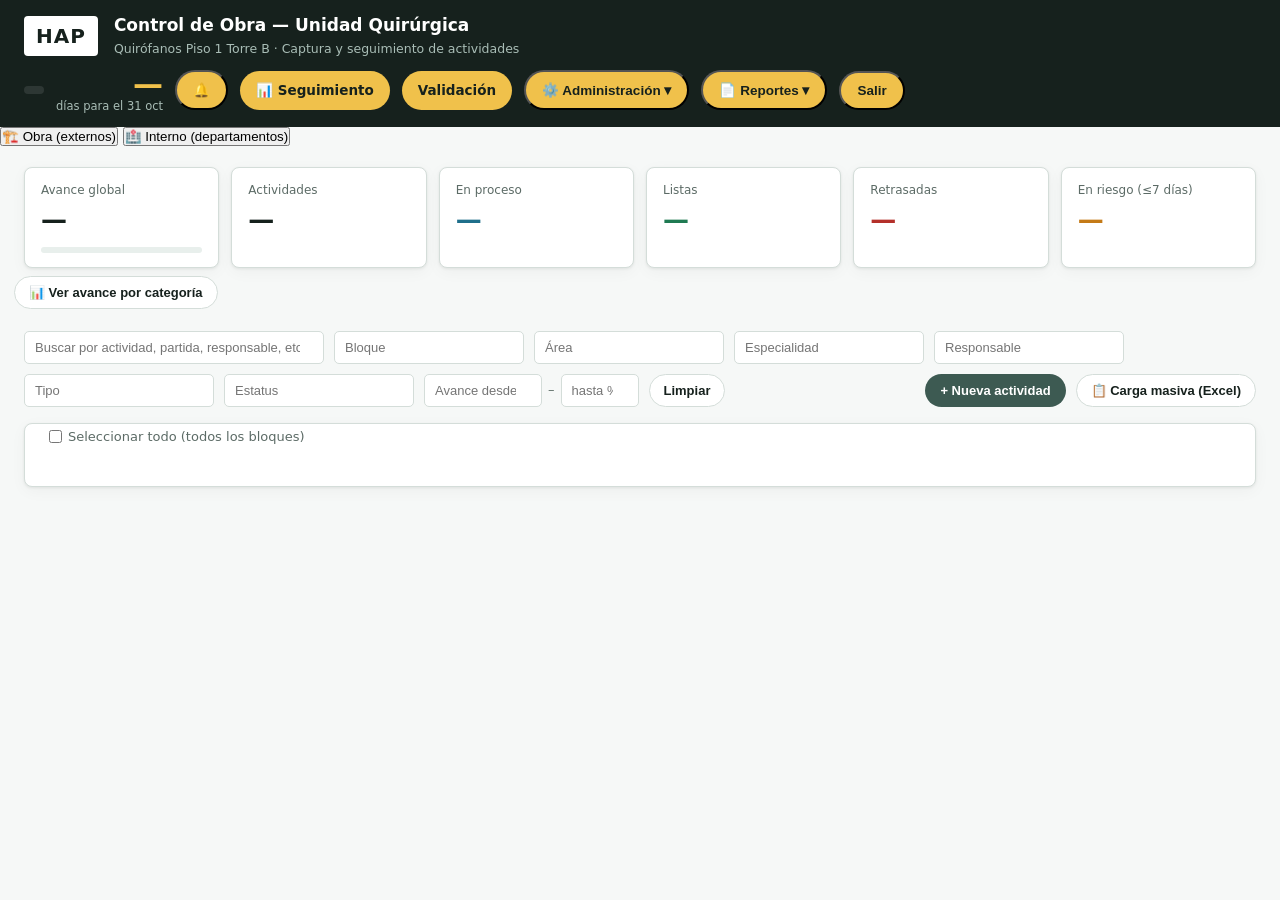
==== commit 1a88f090: "Refactor admin menu structure in index.html" ====
--- a/templates/index.html
+++ b/templates/index.html
@@ -25,13 +25,28 @@
     <button id="btn-avisos" class="btn-reporte btn-reportes-sec perm-admin" type="button" title="Avisos">🔔 <span id="badge-avisos" class="badge-val" hidden>0</span></button>
     <a href="/seguimiento" class="btn-reporte btn-reportes-sec perm-admin" id="btn-seguimiento">📊 Seguimiento</a>
     <a href="/validacion" class="btn-reporte btn-reportes-sec" id="btn-validacion">Validación <span id="badge-val" class="badge-val" hidden>0</span></a>
-    <a href="/usuarios" class="btn-reporte btn-reportes-sec perm-admin" id="btn-usuarios">Usuarios</a>
-    <button id="btn-dep-mgr" class="btn-reporte btn-reportes-sec" type="button">Dependencias</button>
-    <a href="/reportes" class="btn-reporte btn-reportes-sec perm-admin">Reportes y hojas</a>
-    <a href="/reporte" class="btn-reporte perm-admin">Reporte para dirección →</a>
-    <button id="btn-cambiar-clave-admin" class="btn-reporte btn-reportes-sec" type="button">🔑 Mi contraseña</button>
-    <button id="btn-respaldo-rapido" class="btn-reporte btn-reportes-sec perm-admin" type="button">💾 Respaldo</button>
-    <button id="btn-ver-eliminadas" class="btn-reporte btn-reportes-sec perm-admin" type="button">🗑️ Eliminadas</button>
+
+    <!-- Administración: agrupa Usuarios, Dependencias, Mi contraseña, Respaldo, Eliminadas -->
+    <div class="menu-despl" id="menu-admin">
+      <button type="button" class="btn-reporte btn-reportes-sec menu-despl-btn">⚙️ Administración <span class="menu-despl-flecha">▾</span></button>
+      <div class="menu-despl-lista" id="menu-admin-lista" hidden>
+        <a href="/usuarios" class="menu-despl-item perm-admin" id="btn-usuarios">Usuarios</a>
+        <button id="btn-dep-mgr" class="menu-despl-item" type="button">Dependencias</button>
+        <button id="btn-cambiar-clave-admin" class="menu-despl-item" type="button">🔑 Mi contraseña</button>
+        <button id="btn-respaldo-rapido" class="menu-despl-item perm-admin" type="button">💾 Respaldo</button>
+        <button id="btn-ver-eliminadas" class="menu-despl-item perm-admin" type="button">🗑️ Eliminadas</button>
+      </div>
+    </div>
+
+    <!-- Reportes: agrupa Reportes y hojas, Reporte para dirección -->
+    <div class="menu-despl perm-admin" id="menu-reportes">
+      <button type="button" class="btn-reporte btn-reportes-sec menu-despl-btn">📄 Reportes <span class="menu-despl-flecha">▾</span></button>
+      <div class="menu-despl-lista" id="menu-reportes-lista" hidden>
+        <a href="/reportes" class="menu-despl-item">Reportes y hojas</a>
+        <a href="/reporte" class="menu-despl-item">Reporte para dirección →</a>
+      </div>
+    </div>
+
     <button id="btn-salir-admin" class="btn-reporte" type="button">Salir</button>
   </div>
 </header>
--- a/static/estilos.css
+++ b/static/estilos.css
@@ -88,6 +88,14 @@
 .filtro-combo{display:inline-flex}
 .filtro-combo input[list]{min-width:150px;cursor:pointer}
 .filtro-combo input[list]:focus{border-color:var(--acero);outline:none}
+.filtro-avance-par{align-items:center;gap:6px}
+.filtro-avance-par input[type=number]{
+  padding:8px 10px;border:1px solid var(--linea);border-radius:5px;
+  background:#fff;font-size:13px;color:var(--tinta);width:118px;
+}
+.filtro-avance-par input[type=number]:last-of-type{width:78px}
+.filtro-avance-par input[type=number]:focus{border-color:var(--acero);outline:none}
+.filtro-avance-guion{color:var(--gris-texto);font-size:13px}
 #buscar{min-width:260px;flex:0 1 300px}
 .flex{flex:1}
 .btn-pri,.btn-sec{
@@ -396,6 +404,8 @@
   .controles input[type=search],.controles select,.controles input[list],
   .filtro-combo,.filtro-combo input[list]{width:100%;min-width:0}
   .filtro-combo{flex:1 1 calc(50% - 4px)}
+  .filtro-avance-par{display:flex;width:100%}
+  .filtro-avance-par input[type=number]{width:0;flex:1 1 auto;min-width:0}
   #buscar{flex:1 1 100%;min-width:0}
   .controles .btn-pri,.controles .btn-sec{flex:1 1 calc(50% - 4px);text-align:center}
 
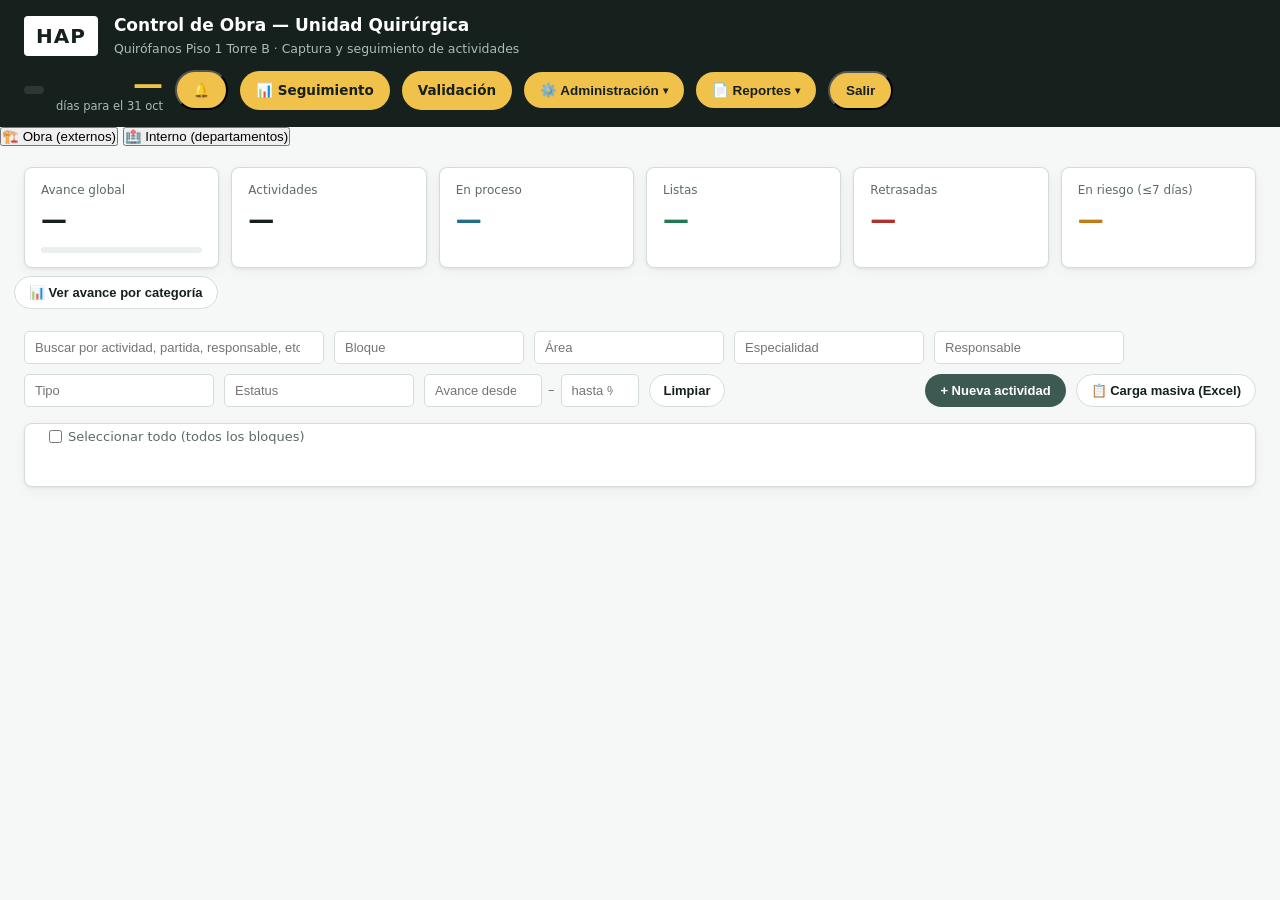
==== commit edc0332a: "Add progress adjustment feature for increments of 10 Added a button for adjusting progress in increm" ====
--- a/templates/index.html
+++ b/templates/index.html
@@ -34,6 +34,7 @@
         <button id="btn-dep-mgr" class="menu-despl-item" type="button">Dependencias</button>
         <button id="btn-cambiar-clave-admin" class="menu-despl-item" type="button">🔑 Mi contraseña</button>
         <button id="btn-respaldo-rapido" class="menu-despl-item perm-admin" type="button">💾 Respaldo</button>
+        <button id="btn-ajuste-decenas" class="menu-despl-item perm-admin" type="button">📐 Ajustar avances a 10 en 10</button>
         <button id="btn-ver-eliminadas" class="menu-despl-item perm-admin" type="button">🗑️ Eliminadas</button>
       </div>
     </div>
@@ -178,7 +179,7 @@
       <div class="campo"><label>¿Aplica?</label>
         <select id="e-aplica"><option>SÍ</option><option>NO</option></select></div>
       <div class="campo"><label>% Avance</label>
-        <input type="number" id="e-avance" min="0" max="100" step="5">
+        <input type="number" id="e-avance" min="0" max="100" step="10">
         <p class="ayuda" id="e-avance-decl-info" hidden></p>
       </div>
     </div>
@@ -353,6 +354,22 @@
   </div>
 </div>
 
+<!-- Ajuste de avances a múltiplos de 10 (una sola vez, solo admin) -->
+<div class="overlay" id="overlay-ajuste" hidden></div>
+<div class="modal-add modal-ajuste" id="modal-ajuste" hidden>
+  <div class="modal-cab">
+    <h3>📐 Ajustar avances a 10 en 10</h3>
+    <button class="cerrar" id="btn-cerrar-ajuste">✕</button>
+  </div>
+  <div class="modal-cuerpo" id="ajuste-cuerpo">
+    <p class="ayuda">Cargando vista previa…</p>
+  </div>
+  <div class="modal-pie">
+    <button class="btn-sec" id="btn-cancelar-ajuste">Cancelar</button>
+    <button class="btn-pri" id="btn-aplicar-ajuste" disabled>Aplicar ajuste</button>
+  </div>
+</div>
+
 <!-- Globo de historial -->
 <div class="panel-hist" id="panel-hist" hidden>
   <div class="hist-cab">
--- a/static/estilos.css
+++ b/static/estilos.css
@@ -59,6 +59,23 @@
   white-space:nowrap;transition:background .15s;
 }
 .btn-reporte:hover{background:#f5cf6c}
+
+/* ---- Menú desplegable del encabezado (Administración / Reportes) ---- */
+.menu-despl{position:relative;display:inline-block}
+.menu-despl-btn{border:none;cursor:pointer;display:inline-flex;align-items:center;gap:4px}
+.menu-despl-flecha{font-size:10px;transition:transform .15s}
+.menu-despl.abierto .menu-despl-flecha{transform:rotate(180deg)}
+.menu-despl-lista{
+  position:absolute;top:calc(100% + 8px);right:0;background:#fff;
+  border-radius:10px;box-shadow:0 4px 20px rgba(0,0,0,.18);padding:6px;
+  min-width:210px;z-index:60;display:flex;flex-direction:column;gap:2px;
+}
+.menu-despl-item{
+  display:block;width:100%;text-align:left;background:none;border:none;
+  color:var(--tinta);text-decoration:none;font-size:13.5px;font-weight:500;
+  padding:9px 12px;border-radius:7px;cursor:pointer;white-space:nowrap;
+}
+.menu-despl-item:hover{background:var(--acero-claro)}
 
 /* ---- Tablero KPIs ---- */
 .tablero{
@@ -389,6 +406,9 @@
   .barra-der{display:flex;flex-wrap:wrap;gap:8px;align-items:center;width:100%}
   .barra-der .btn-reporte{flex:1 1 calc(33.333% - 6px);min-width:0;text-align:center;
     padding:9px 4px;font-size:11.5px;white-space:normal;line-height:1.15}
+  .barra-der .menu-despl{flex:1 1 calc(33.333% - 6px);min-width:0}
+  .barra-der .menu-despl .btn-reporte{width:100%}
+  .menu-despl-lista{left:0;right:auto;max-width:calc(100vw - 28px)}
   .contador{flex:1 1 100%;flex-direction:row;align-items:baseline;gap:8px;
     text-align:left;order:-1}
   .contador-num{font-size:24px}
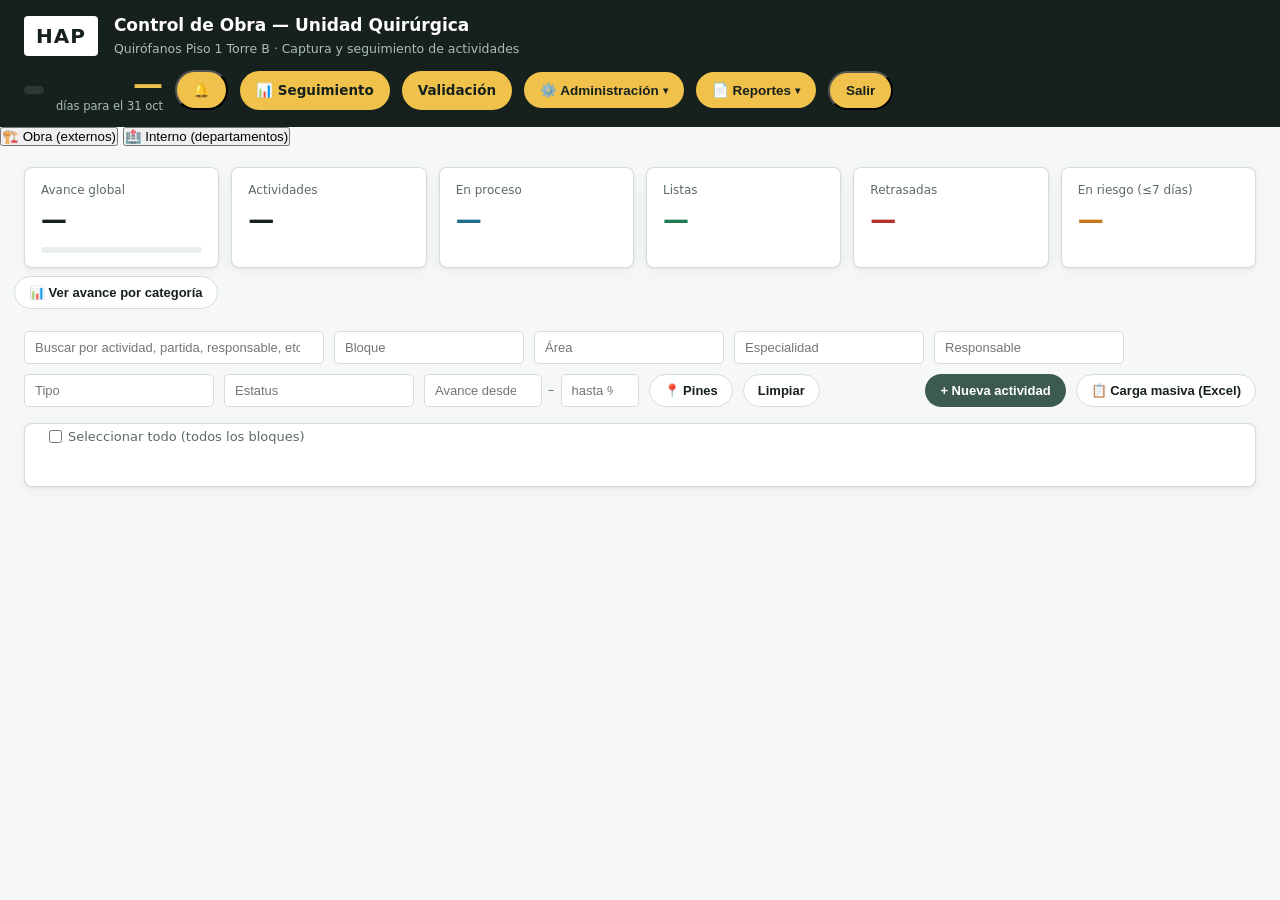
==== commit f5536c0d: "Add filter buttons and modal for pin activities Added filter buttons for activities with or without " ====
--- a/templates/index.html
+++ b/templates/index.html
@@ -5,6 +5,40 @@
 <meta name="viewport" content="width=device-width, initial-scale=1.0">
 <title>Control de Obra — Unidad Quirúrgica HAP</title>
 <link rel="stylesheet" href="/static/estilos.css">
+<style>
+/* 📍 pin en cada renglón: rojo = ya está en el plano, gris = falta ubicarlo */
+.pin-ico{cursor:pointer;font-size:15px;line-height:1;transition:transform .12s}
+.pin-ico:hover{transform:scale(1.2)}
+.pin-ico.sin{filter:grayscale(1);opacity:.4}
+.pin-ico.sin:hover{opacity:.8}
+.pin-ico.con{filter:none}
+.btn-pin-filtro{white-space:nowrap}
+.btn-pin-filtro.activo{background:#fdecea;border-color:#d93025;color:#b42318;font-weight:700}
+/* ventanita del filtro por pin */
+.pinf-opc{display:flex;align-items:center;gap:12px;width:100%;padding:12px 14px;margin-bottom:8px;border:2px solid #d9dee4;border-radius:10px;background:#fff;cursor:pointer;font:inherit;text-align:left}
+.pinf-opc:hover{border-color:#1E7B4B}
+.pinf-opc.on{border-color:#1E7B4B;background:#f3faf6}
+.pinf-opc .ic{font-size:22px;flex:none;width:28px;text-align:center}
+.pinf-opc .ic.gris{filter:grayscale(1);opacity:.45}
+.pinf-opc .tx{flex:1;min-width:0}
+.pinf-opc .tx b{display:block;font-size:14.5px;color:#1f2933}
+.pinf-opc .tx small{color:#6b7280;font-size:12.5px}
+.pinf-opc .n{font-weight:800;font-size:18px;color:#1f2933}
+/* botón de historial dentro del panel de edición */
+.panel-cab .cab-der{display:flex;align-items:center;gap:10px}
+.btn-hist-panel{border:1px solid #cbd2da;background:#fff;border-radius:8px;padding:5px 10px;font:inherit;font-size:13px;font-weight:700;color:#1F4E78;cursor:pointer}
+.btn-hist-panel:hover{background:#eef4fa}
+/* ventana del historial (se abre junto al panel de edición) */
+.panel-hist{position:fixed;z-index:400;top:64px;right:480px;width:360px;max-width:94vw;max-height:80vh;overflow-y:auto;
+  background:#fff;border:1px solid #d3dae0;border-radius:12px;box-shadow:0 12px 40px rgba(0,0,0,.28)}
+.panel-hist[hidden]{display:none !important}
+.panel-hist .hist-cab{display:flex;justify-content:space-between;align-items:flex-start;gap:10px;padding:14px 16px 6px;position:sticky;top:0;background:#fff;border-radius:12px 12px 0 0}
+.panel-hist .hist-cab b{font-size:14.5px;color:#1F2937;line-height:1.3}
+.panel-hist .hist-cab .cerrar{background:none;border:none;font-size:16px;cursor:pointer;color:#8a94a3;line-height:1}
+.panel-hist .hist-sub{margin:0;padding:0 16px 8px;font-size:12px;color:#8a94a3;border-bottom:1px solid #eef1f4}
+.panel-hist .hist-cuerpo{padding:12px 16px 16px}
+@media (max-width:980px){.panel-hist{right:3vw;left:3vw;width:auto;top:56px}}
+</style>
 </head>
 <body>
 
@@ -31,10 +65,12 @@
       <button type="button" class="btn-reporte btn-reportes-sec menu-despl-btn">⚙️ Administración <span class="menu-despl-flecha">▾</span></button>
       <div class="menu-despl-lista" id="menu-admin-lista" hidden>
         <a href="/usuarios" class="menu-despl-item perm-admin" id="btn-usuarios">Usuarios</a>
+        <a href="/plano" class="menu-despl-item" id="btn-plano-obra">🗺️ Plano de obra</a>
         <button id="btn-dep-mgr" class="menu-despl-item" type="button">Dependencias</button>
         <button id="btn-cambiar-clave-admin" class="menu-despl-item" type="button">🔑 Mi contraseña</button>
         <button id="btn-respaldo-rapido" class="menu-despl-item perm-admin" type="button">💾 Respaldo</button>
         <button id="btn-ajuste-decenas" class="menu-despl-item perm-admin" type="button">📐 Ajustar avances a 10 en 10</button>
+        <button id="btn-regresar-obra" class="menu-despl-item perm-admin" type="button">↩️ Regresar a Obra (Marquinox / Muñoz)</button>
         <button id="btn-ver-eliminadas" class="menu-despl-item perm-admin" type="button">🗑️ Eliminadas</button>
       </div>
     </div>
@@ -107,6 +143,7 @@
     <input type="number" id="f-avance-max" placeholder="hasta %" min="0" max="100" inputmode="numeric">
   </div>
   <datalist id="dl-causa-global"></datalist>
+  <button id="btn-filtro-pin" class="btn-sec btn-pin-filtro" type="button" title="Filtrar por actividades con o sin pin en el plano">📍 Pines</button>
   <button id="btn-limpiar" class="btn-sec">Limpiar</button>
   <span class="flex"></span>
   <button id="btn-nueva" class="btn-pri">+ Nueva actividad</button>
@@ -132,7 +169,10 @@
 <aside class="panel" id="panel" hidden>
   <div class="panel-cab">
     <h2 id="panel-titulo">Editar actividad</h2>
-    <button class="cerrar" id="cerrar-panel">✕</button>
+    <div class="cab-der">
+      <button class="btn-hist-panel" id="btn-hist-panel" type="button" title="Quién cambió qué y cuándo" hidden>🕑 Historial</button>
+      <button class="cerrar" id="cerrar-panel">✕</button>
+    </div>
   </div>
   <div class="panel-cuerpo">
     <input type="hidden" id="e-id">
@@ -370,6 +410,40 @@
   </div>
 </div>
 
+<div class="overlay" id="overlay-regreso" hidden></div>
+<div class="modal-add modal-ajuste" id="modal-regreso" hidden>
+  <div class="modal-cab">
+    <h3>↩️ Regresar actividades a Obra</h3>
+    <button class="cerrar" id="btn-cerrar-regreso">✕</button>
+  </div>
+  <div class="modal-cuerpo" id="regreso-cuerpo">
+    <p class="ayuda">Buscando actividades…</p>
+  </div>
+  <div class="modal-pie">
+    <button class="btn-sec" id="btn-cancelar-regreso">Cancelar</button>
+    <button class="btn-pri" id="btn-aplicar-regreso" disabled>Regresar a Obra</button>
+  </div>
+</div>
+
+<!-- Ventanita: filtrar por pin en el plano -->
+<div class="overlay" id="overlay-pin" hidden></div>
+<div class="modal-add" id="modal-pin" hidden>
+  <div class="modal-cab">
+    <h3>📍 Actividades en el plano</h3>
+    <button class="cerrar" id="btn-cerrar-pin">✕</button>
+  </div>
+  <div class="modal-cuerpo">
+    <p class="ayuda" style="margin-top:0">Elige cuáles quieres ver en la tabla. Se combina con los demás filtros.</p>
+    <button type="button" class="pinf-opc" data-pin=""><span class="ic">▦</span><span class="tx"><b>Todas</b><small>Con y sin pin</small></span><span class="n" id="pinf-n-todas">–</span></button>
+    <button type="button" class="pinf-opc" data-pin="con"><span class="ic">📍</span><span class="tx"><b>Con pin</b><small>Ya están ubicadas en el plano</small></span><span class="n" id="pinf-n-con">–</span></button>
+    <button type="button" class="pinf-opc" data-pin="sin"><span class="ic gris">📍</span><span class="tx"><b>Sin pin</b><small>Faltan por ubicar</small></span><span class="n" id="pinf-n-sin">–</span></button>
+  </div>
+  <div class="modal-pie">
+    <a class="btn-sec" href="/plano" style="text-decoration:none">🗺 Abrir el plano</a>
+    <button class="btn-pri" id="btn-listo-pin" type="button">Listo</button>
+  </div>
+</div>
+
 <!-- Globo de historial -->
 <div class="panel-hist" id="panel-hist" hidden>
   <div class="hist-cab">
--- a/static/estilos.css
+++ b/static/estilos.css
@@ -472,3 +472,22 @@
 @media (max-width: 640px){
   .rc-fila{grid-template-columns:1fr 60px 48px;gap:6px}
 }
+
+
+/* ===== Ajuste de avances a 10 en 10 ===== */
+.modal-ajuste{width:600px}
+.modal-ajuste .modal-cuerpo{overflow-y:auto;max-height:68vh}
+.aj-resumen{display:flex;align-items:center;justify-content:center;gap:18px;margin:4px 0 16px}
+.aj-num{text-align:center}
+.aj-num b{display:block;font-size:34px;line-height:1.1}
+.aj-num span{font-size:12px;color:var(--gris-texto)}
+.aj-antes b{color:var(--gris-texto)}
+.aj-despues b{color:var(--verde)}
+.aj-flecha{font-size:26px;color:var(--gris-texto)}
+.aj-tabla{width:100%;border-collapse:collapse;margin:6px 0 14px;font-size:13px}
+.aj-tabla th{text-align:left;font-size:11.5px;color:var(--acero);padding:6px 8px;border-bottom:2px solid var(--linea)}
+.aj-tabla td{padding:6px 8px;border-bottom:1px solid #eef2f0}
+.aj-tabla .der{text-align:right}
+.aj-titulo{font-size:12.5px;font-weight:700;color:var(--acero);margin:10px 0 2px}
+.aj-aviso{background:var(--naranja-suave);border:1px solid #e8cf9f;border-radius:8px;padding:9px 12px;font-size:12.5px;line-height:1.45;margin-top:8px}
+.aj-ok{background:var(--verde-suave);border:1px solid #a9dcb9;border-radius:8px;padding:12px 14px;font-size:14px;line-height:1.5}
